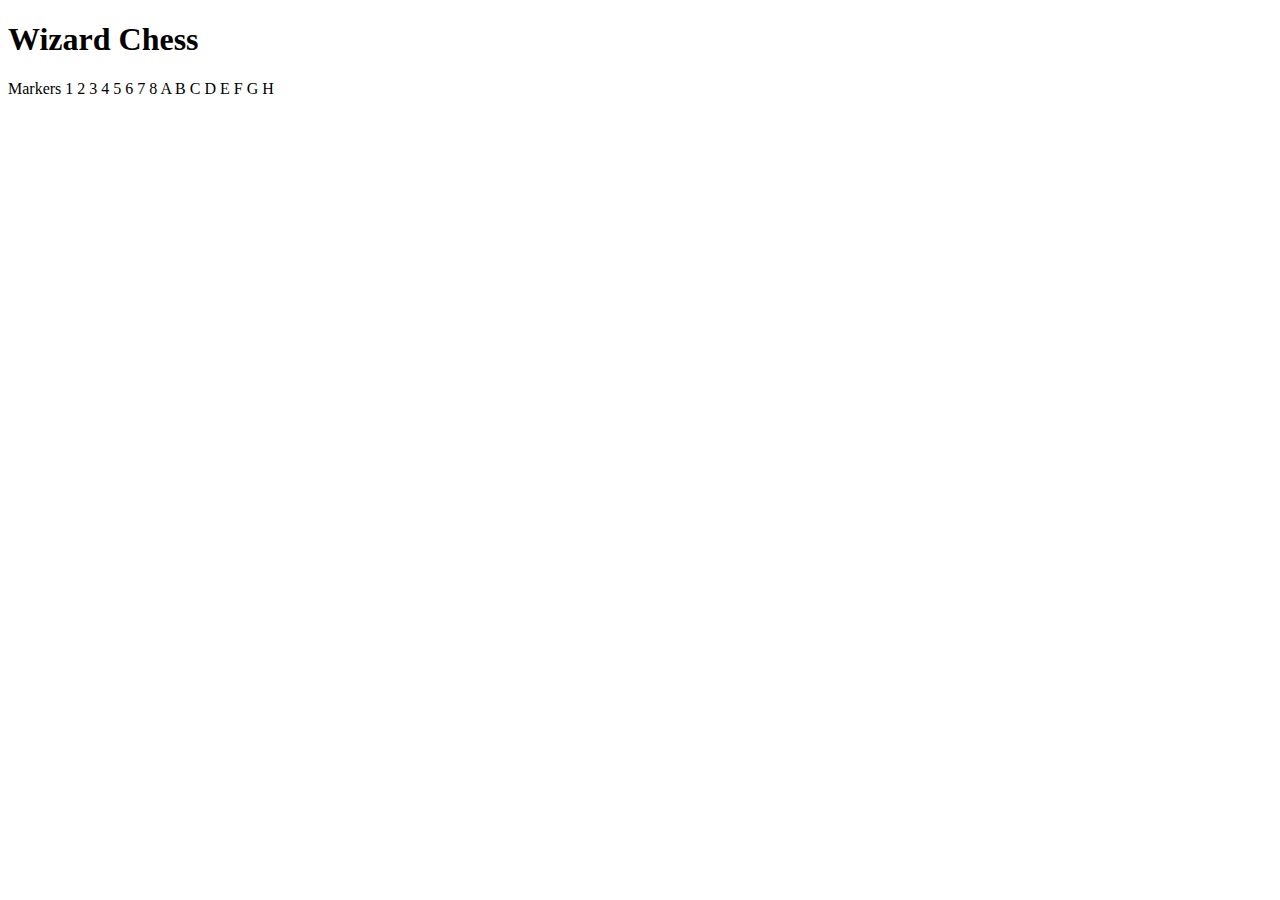
==== index.html @ 1c6ef61f "Modified link" ====
<!DOCTYPE html>
<html>
  <head>
    <meta charset="utf-8">
    <link rel="stylesheet" type:"stylesheet" href="css/styles.css">
    <title>Chessboard</title>
  </head>
  <body>
    <table="board">
    <caption><h1>Wizard Chess</h1></caption>
    <thead>
      <tr>
        <th>Markers</th>
        <th>1</th>
        <th>2</th>
        <th>3</th>
        <th>4</th>
        <th>5</th>
        <th>6</th>
        <th>7</th>
        <th>8</th>
      </tr>
    </thead>
    <tbody>
      <tr>
        <th>A</th>
        <td class="aqua"></td>
        <td class="sky"></td>
        <td class="aqua"></td>
        <td class="sky"></td>
        <td class="aqua"></td>
        <td class="sky"></td>
        <td class="aqua"></td>
        <td class="sky"></td>
      </tr>
      <tr>
        <th>B</th>
        <td class="sky"></td>
        <td class="aqua"></td>
        <td class="sky"></td>
        <td class="aqua"></td>
        <td class="sky"></td>
        <td class="aqua"></td>
        <td class="sky"></td>
        <td class="aqua"></td>
      </tr>
      <tr>
        <th>C</th>
        <td class="aqua"></td>
        <td class="sky"></td>
        <td class="aqua"></td>
        <td class="sky"></td>
        <td class="aqua"></td>
        <td class="sky"></td>
        <td class="aqua"></td>
        <td class="sky"></td>
      </tr>
      <tr>
        <th>D</th>
        <td class="sky"></td>
        <td class="aqua"></td>
        <td class="sky"></td>
        <td class="aqua"></td>
        <td class="sky"></td>
        <td class="aqua"></td>
        <td class="sky"></td>
        <td class="aqua"></td>
      </tr>
      <tr>
        <th>E</th>
        <td class="aqua"></td>
        <td class="sky"></td>
        <td class="aqua"></td>
        <td class="sky"></td>
        <td class="aqua"></td>
        <td class="sky"></td>
        <td class="aqua"></td>
        <td class="sky"></td>
      </tr>
      <tr>
        <th>F</th>
        <td class="sky"></td>
        <td class="aqua"></td>
        <td class="sky"></td>
        <td class="aqua"></td>
        <td class="sky"></td>
        <td class="aqua"></td>
        <td class="sky"></td>
        <td class="aqua"></td>
      </tr>
      <tr>
        <th>G</th>
        <td class="aqua"></td>
        <td class="sky"></td>
        <td class="aqua"></td>
        <td class="sky"></td>
        <td class="aqua"></td>
        <td class="sky"></td>
        <td class="aqua"></td>
        <td class="sky"></td>
      </tr>
      <tr>
        <th>H</th>
        <td class="sky"></td>
        <td class="aqua"></td>
        <td class="sky"></td>
        <td class="aqua"></td>
        <td class="sky"></td>
        <td class="aqua"></td>
        <td class="sky"></td>
        <td class="aqua"></td>
      </tr>
    </table>
  </tbody>



  </body>
</html>
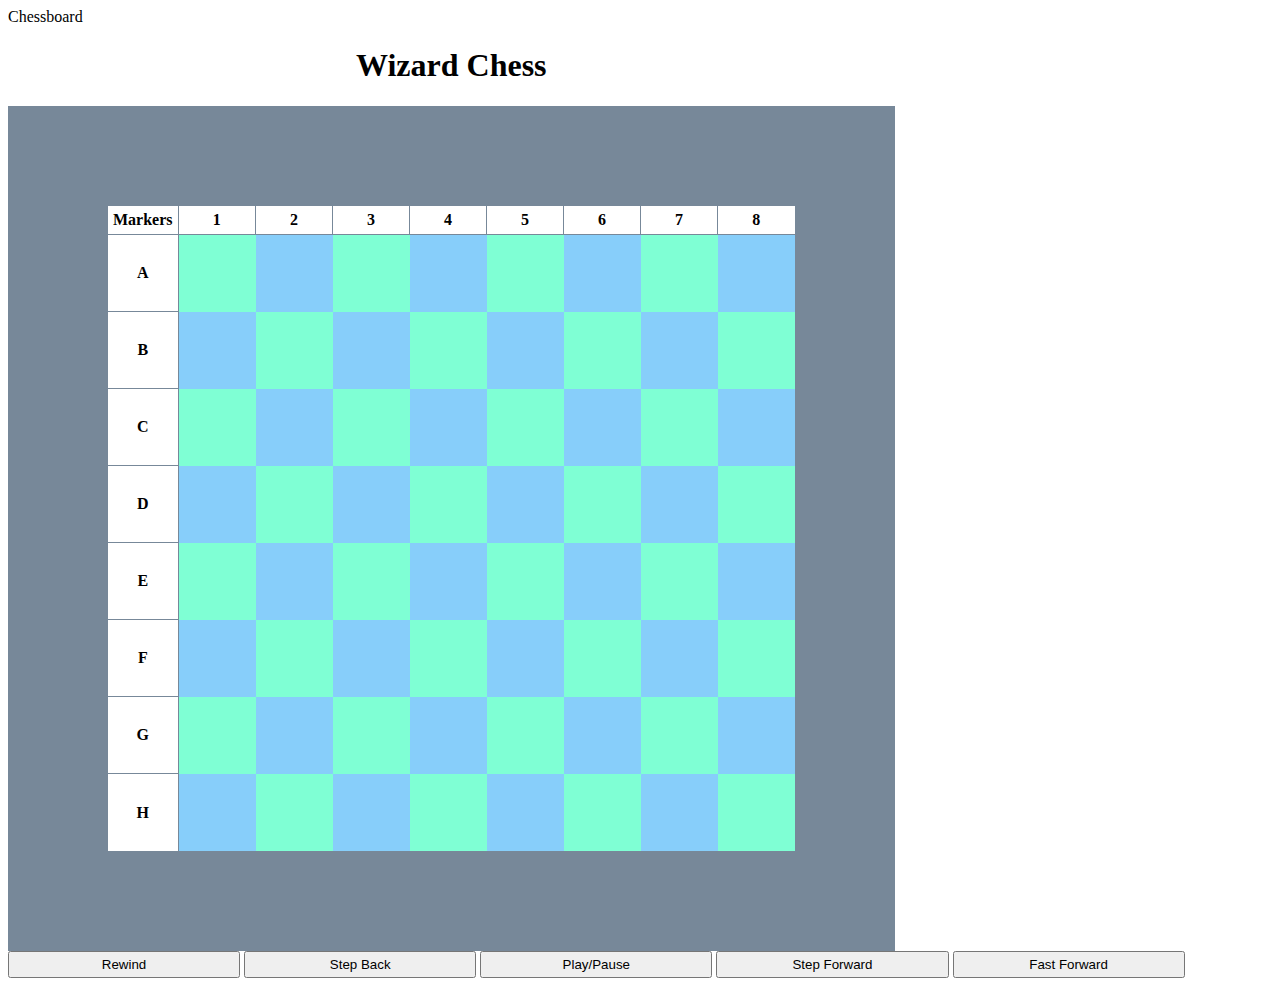
==== commit 7abdf330: "new link" ====
--- a/index.html
+++ b/index.html
@@ -2,11 +2,12 @@
 <html>
   <head>
     <meta charset="utf-8">
-    <link rel="stylesheet" type:"stylesheet" href="css/styles.css">
+    <link rel="stylesheet" href="css/madmen.css">
+    <link rel=""
     <title>Chessboard</title>
   </head>
   <body>
-    <table="board">
+    <table class="board">
     <caption><h1>Wizard Chess</h1></caption>
     <thead>
       <tr>
@@ -110,9 +111,13 @@
         <td class="sky"></td>
         <td class="aqua"></td>
       </tr>
+    </tbody>
     </table>
-  </tbody>
-
+<button class="button" id="rewind" type="button">Rewind</button>
+<button class="button" id="step_back" type="button">Step Back</button>
+<button class="button" id="play_pause" type="button">Play/Pause</button>
+<button class="button" id="step_foward" type="button">Step Forward</button>
+<button class="button" id="fast_foward" type="button">Fast Forward</button>
 
 
   </body>
--- a/css/madmen.css
+++ b/css/madmen.css
@@ -0,0 +1,24 @@
+.board {
+    border:100px solid lightslategrey;
+    border-collapse:collapse;
+    padding:5px;
+}
+.board th {
+    border:1px solid lightslategrey;
+    padding:5px;
+}
+.board td {
+    border:0px
+    padding:5px;
+ width: 75px;
+ height: 75px;
+}
+.aqua {
+ background-color: aquamarine;
+}
+.sky {
+ background-color: lightskyblue;
+}
+.button {
+   width: 17.41em;  height: 2em;
+ }
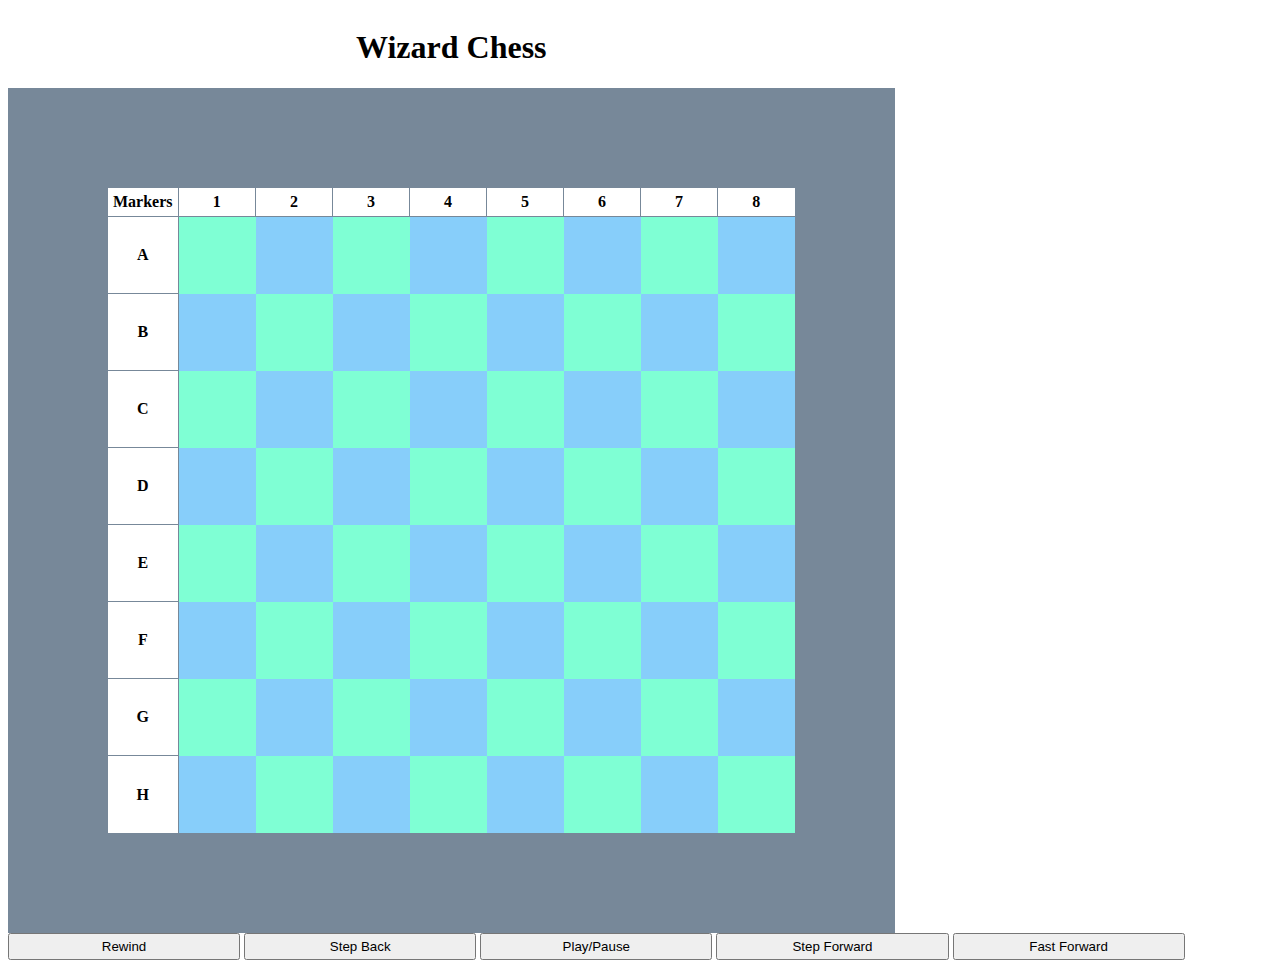
==== commit 2b8dba7b: "Changed links in index" ====
--- a/index.html
+++ b/index.html
@@ -3,7 +3,9 @@
   <head>
     <meta charset="utf-8">
     <link rel="stylesheet" href="css/madmen.css">
-    <link rel=""
+    <script src="js/main.js"</script>
+      <link rel="text" href="tests.html">
+      <script src="tests.js"</script>
     <title>Chessboard</title>
   </head>
   <body>
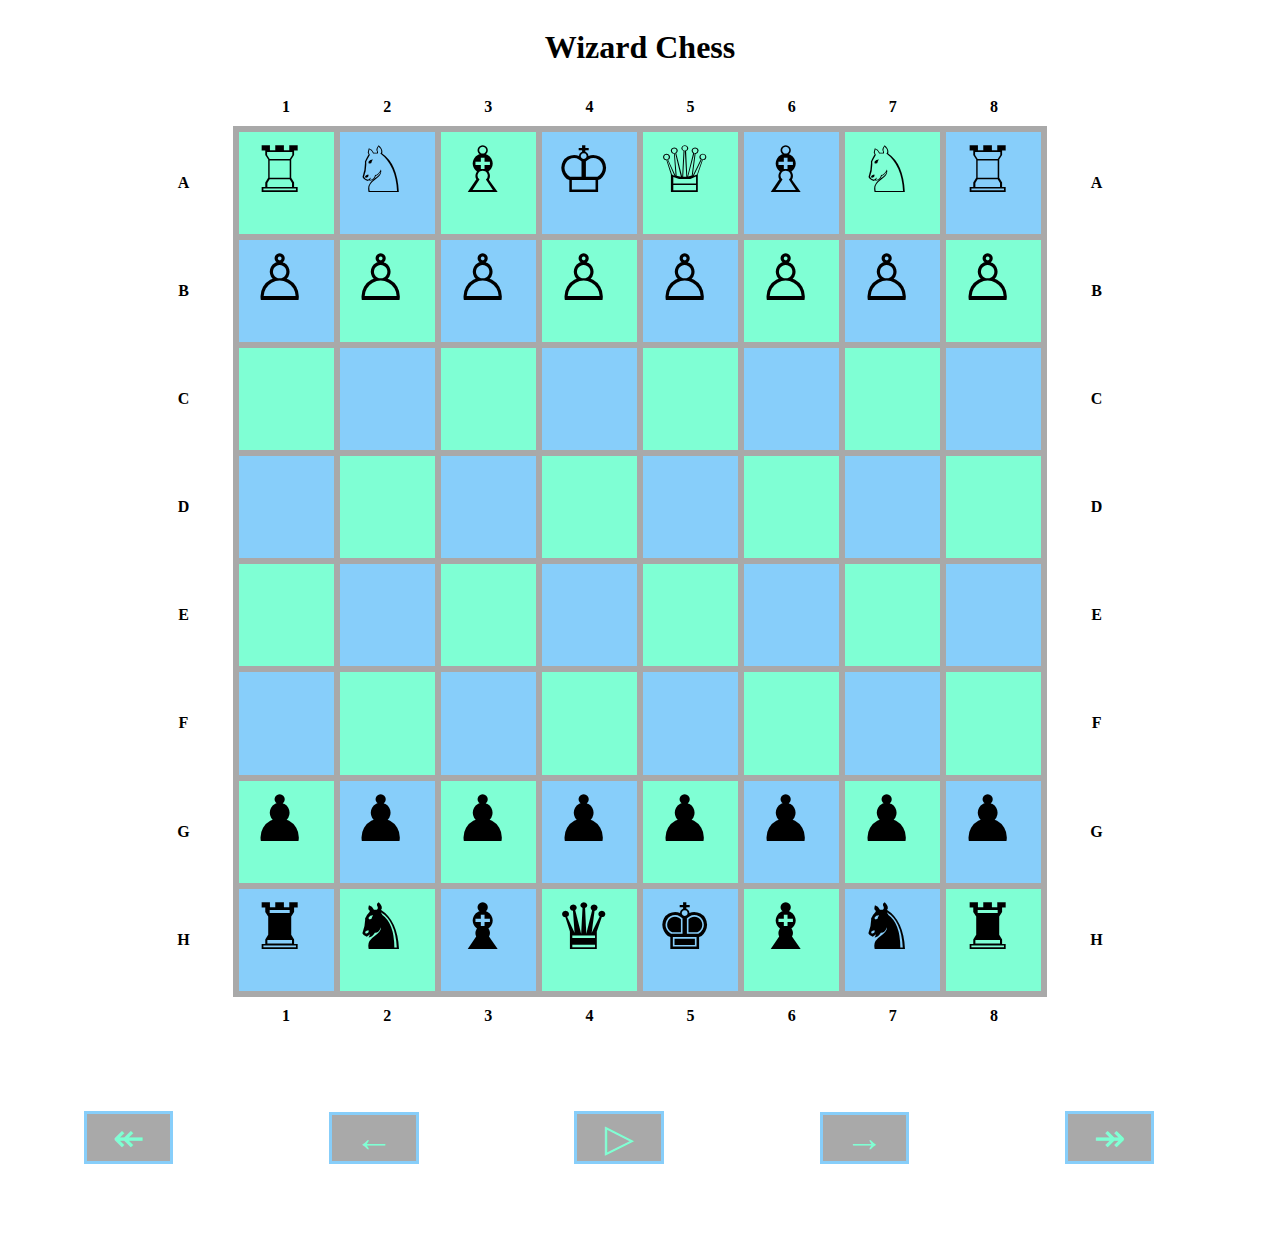
==== commit 1942adb3: "changed th size" ====
--- a/index.html
+++ b/index.html
@@ -3,49 +3,52 @@
   <head>
     <meta charset="utf-8">
     <link rel="stylesheet" href="css/madmen.css">
-    <script src="js/main.js"</script>
       <link rel="text" href="tests.html">
       <script src="tests.js"</script>
+      <script src="js/main.js"</script>
     <title>Chessboard</title>
   </head>
   <body>
+    <main class="container">
     <table class="board">
     <caption><h1>Wizard Chess</h1></caption>
     <thead>
       <tr>
-        <th>Markers</th>
-        <th>1</th>
-        <th>2</th>
-        <th>3</th>
-        <th>4</th>
-        <th>5</th>
-        <th>6</th>
-        <th>7</th>
-        <th>8</th>
+        <th></th>
+        <th class="numbers">1</th>
+        <th class="numbers">2</th>
+        <th class="numbers">3</th>
+        <th class="numbers">4</th>
+        <th class="numbers">5</th>
+        <th class="numbers">6</th>
+        <th class="numbers">7</th>
+        <th class="numbers">8</th>
       </tr>
     </thead>
     <tbody>
       <tr>
         <th>A</th>
-        <td class="aqua"></td>
-        <td class="sky"></td>
-        <td class="aqua"></td>
-        <td class="sky"></td>
-        <td class="aqua"></td>
-        <td class="sky"></td>
-        <td class="aqua"></td>
-        <td class="sky"></td>
+        <td class="aqua wR"></td>
+        <td class="sky wN"></td>
+        <td class="aqua wB"></td>
+        <td class="sky wQ"></td>
+        <td class="aqua wK"></td>
+        <td class="sky wB"></td>
+        <td class="aqua wN"></td>
+        <td class="sky wR"></td>
+        <th>A</th>
       </tr>
       <tr>
         <th>B</th>
-        <td class="sky"></td>
-        <td class="aqua"></td>
-        <td class="sky"></td>
-        <td class="aqua"></td>
-        <td class="sky"></td>
-        <td class="aqua"></td>
-        <td class="sky"></td>
-        <td class="aqua"></td>
+        <td class="sky wP"></td>
+        <td class="aqua wP"></td>
+        <td class="sky wP"></td>
+        <td class="aqua wP"></td>
+        <td class="sky wP"></td>
+        <td class="aqua wP"></td>
+        <td class="sky wP"></td>
+        <td class="aqua wP"></td>
+        <th>B</th>
       </tr>
       <tr>
         <th>C</th>
@@ -57,6 +60,7 @@
         <td class="sky"></td>
         <td class="aqua"></td>
         <td class="sky"></td>
+        <th>C</th>
       </tr>
       <tr>
         <th>D</th>
@@ -68,6 +72,7 @@
         <td class="aqua"></td>
         <td class="sky"></td>
         <td class="aqua"></td>
+        <th>D</th>
       </tr>
       <tr>
         <th>E</th>
@@ -79,6 +84,7 @@
         <td class="sky"></td>
         <td class="aqua"></td>
         <td class="sky"></td>
+        <th>E</th>
       </tr>
       <tr>
         <th>F</th>
@@ -90,36 +96,51 @@
         <td class="aqua"></td>
         <td class="sky"></td>
         <td class="aqua"></td>
+        <th>F</th>
       </tr>
       <tr>
         <th>G</th>
-        <td class="aqua"></td>
-        <td class="sky"></td>
-        <td class="aqua"></td>
-        <td class="sky"></td>
-        <td class="aqua"></td>
-        <td class="sky"></td>
-        <td class="aqua"></td>
-        <td class="sky"></td>
+        <td class="aqua bP"></td>
+        <td class="sky bP"></td>
+        <td class="aqua bP"></td>
+        <td class="sky bP"></td>
+        <td class="aqua bP"></td>
+        <td class="sky bP"></td>
+        <td class="aqua bP"></td>
+        <td class="sky bP"></td>
+        <th>G</th>
       </tr>
       <tr>
         <th>H</th>
-        <td class="sky"></td>
-        <td class="aqua"></td>
-        <td class="sky"></td>
-        <td class="aqua"></td>
-        <td class="sky"></td>
-        <td class="aqua"></td>
-        <td class="sky"></td>
-        <td class="aqua"></td>
+        <td class="sky bR"></td>
+        <td class="aqua bN"></td>
+        <td class="sky bB"></td>
+        <td class="aqua bK"></td>
+        <td class="sky bQ"></td>
+        <td class="aqua bB"></td>
+        <td class="sky bN"></td>
+        <td class="aqua bR"></td>
+        <th>H</th>
+      </tr>
+      <tr>
+        <th></th>
+        <th class="numbers">1</th>
+        <th class="numbers">2</th>
+        <th class="numbers">3</th>
+        <th class="numbers">4</th>
+        <th class="numbers">5</th>
+        <th class="numbers">6</th>
+        <th class="numbers">7</th>
+        <th class="numbers">8</th>
       </tr>
     </tbody>
     </table>
-<button class="button" id="rewind" type="button">Rewind</button>
-<button class="button" id="step_back" type="button">Step Back</button>
-<button class="button" id="play_pause" type="button">Play/Pause</button>
-<button class="button" id="step_foward" type="button">Step Forward</button>
-<button class="button" id="fast_foward" type="button">Fast Forward</button>
+  </main>
+<button class="button" id="rewind" type="button">&#8606;</button>
+<button class="button" id="step_back" type="button">&#8592;</button>
+<button class="button" id="play_pause" type="button">&#9655;</button>
+<button class="button" id="step_foward" type="button">&#8594;</button>
+<button class="button" id="fast_foward" type="button">&#8608;</button>
 
 
   </body>
--- a/css/madmen.css
+++ b/css/madmen.css
@@ -1,24 +1,86 @@
+main.container {
+  margin: 0 10%;
+}
+table {
+  width:100%;
+  border-collapse: collapse;
+}
+.numbers {
+  padding-bottom: 10px;
+  padding-top: 10px;
+}
 .board {
-    border:100px solid lightslategrey;
     border-collapse:collapse;
     padding:5px;
 }
-.board th {
-    border:1px solid lightslategrey;
-    padding:5px;
+.wR::before {
+  content: "\2656";
+  position: absolute;
 }
-.board td {
-    border:0px
-    padding:5px;
- width: 75px;
- height: 75px;
+.wN::before {
+  content: "\2658";
+  position: absolute;
+}
+.wB::before {
+  content: "\2657";
+  position: absolute;
+}
+.wQ::before {
+  content: "\2654";
+  position: absolute;
+}
+.wK::before {
+  content: "\2655";
+  position: absolute;
+}
+.wP::before {
+  content: "\2659";
+  position: absolute;
+}
+.bR::before {
+  content: "\265c";
+  position: absolute;
+}
+.bN::before {
+  content: "\265e";
+  position: absolute;
+}
+.bB::before {
+  content: "\265d";
+  position: absolute;
+}
+.bK::before {
+  content: "\265b";
+  position: absolute;
+}
+.bQ::before {
+  content: "\265a";
+  position: absolute;
+}
+.bP::before {
+  content: "\265f";
+  position: absolute;
+}
+td {
+    border:0.1em solid darkgray;
+    width:10%;
+    padding-bottom: 10%;
 }
 .aqua {
  background-color: aquamarine;
+ font-size: 5vw;
+ padding-left: 1vw;
 }
 .sky {
  background-color: lightskyblue;
+ font-size: 5vw;
+ padding-left: 1vw;
 }
 .button {
-   width: 17.41em;  height: 2em;
- }
+   width: 7vw;
+   color: aquamarine;
+   font-size: 3vw;
+   margin: 6%;
+   background-color: darkgray;
+   border: 0.1em solid lightskyblue;
+}
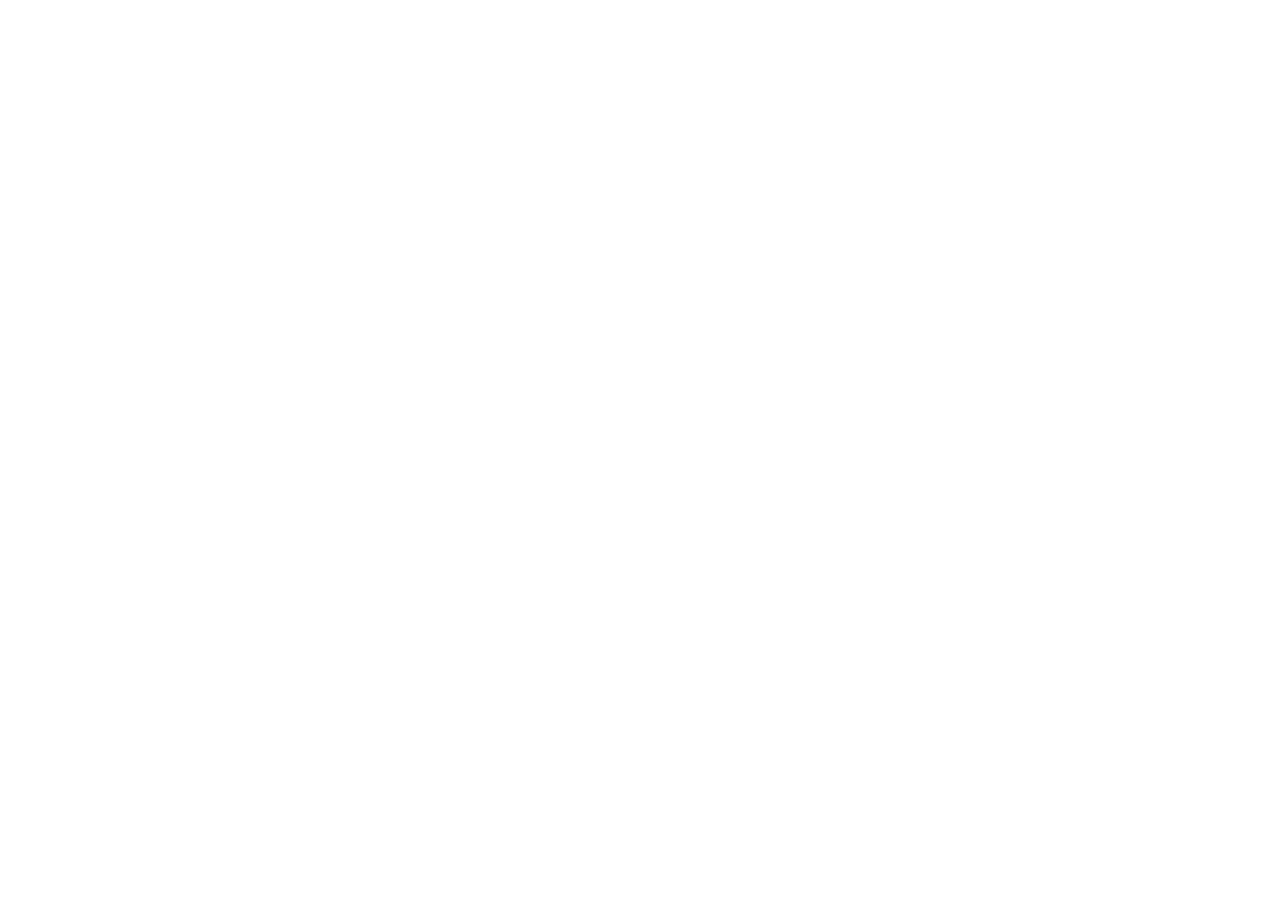
==== commit a619eba7: "added some classes" ====
--- a/index.html
+++ b/index.html
@@ -6,6 +6,7 @@
       <link rel="text" href="tests.html">
       <script src="tests.js"</script>
       <script src="js/main.js"</script>
+      <script src="js/controllers.js"</script>
     <title>Chessboard</title>
   </head>
   <body>
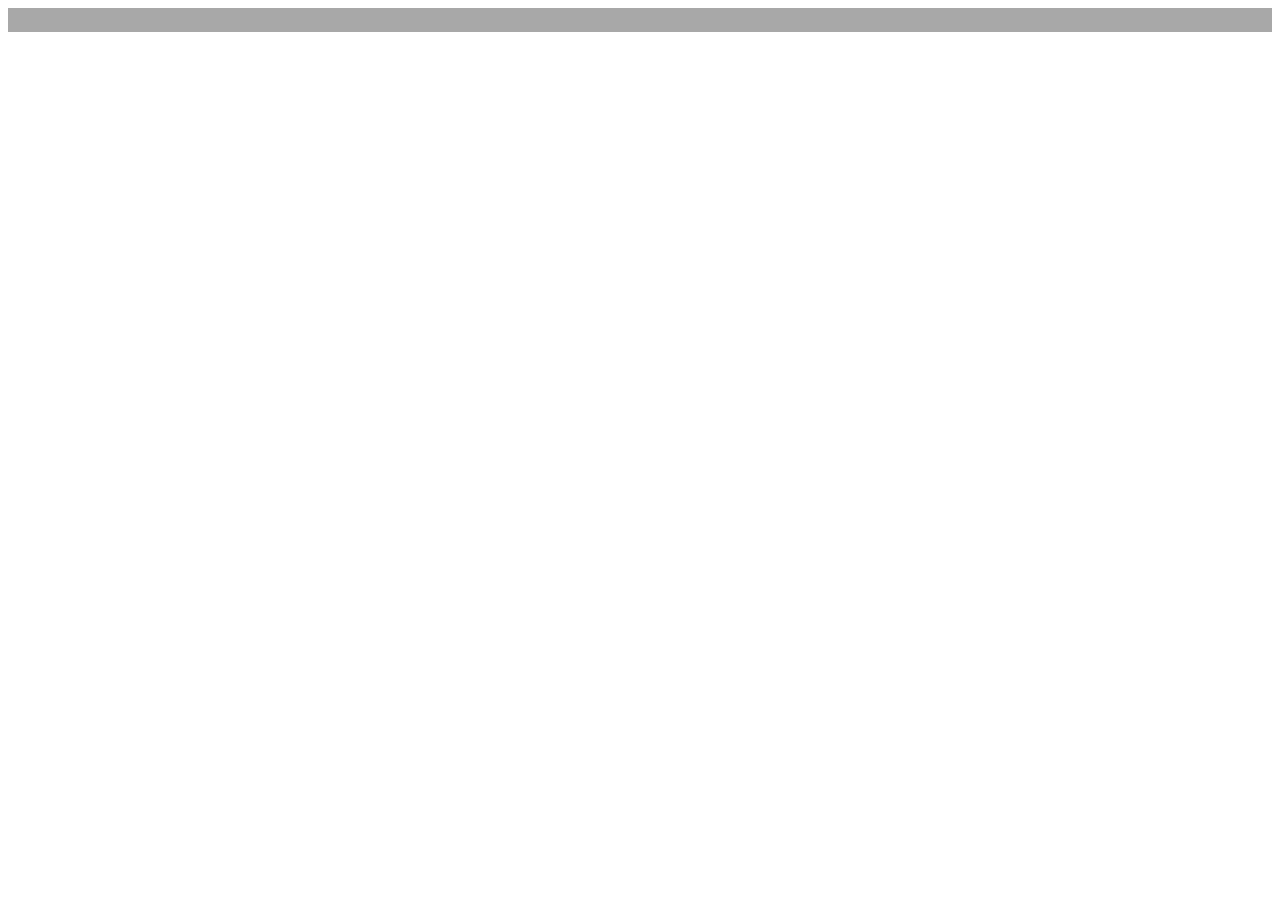
==== commit f4edd806: "links" ====
--- a/index.html
+++ b/index.html
@@ -3,10 +3,10 @@
   <head>
     <meta charset="utf-8">
     <link rel="stylesheet" href="css/madmen.css">
-      <link rel="text" href="tests.html">
-      <script src="tests.js"</script>
+      <!-- <link rel="text" href="tests.html"> -->
+      <!-- <script src="tests.js"</script> -->
       <script src="js/main.js"</script>
-      <script src="js/controllers.js"</script>
+      <!-- <script src="js/controllers.js"</script> -->
     <title>Chessboard</title>
   </head>
   <body>
@@ -142,6 +142,8 @@
 <button class="button" id="play_pause" type="button">&#9655;</button>
 <button class="button" id="step_foward" type="button">&#8594;</button>
 <button class="button" id="fast_foward" type="button">&#8608;</button>
+<script src="https://ajax.googleapis.com/ajax/libs/jquery/1.11.3/jquery.min.js"></script>
+       <script>window.jQuery || document.write('<script src="js/vendor/jquery-1.11.3.min.js"><\/script>')</script>
 
 
   </body>
--- a/css/madmen.css
+++ b/css/madmen.css
@@ -1,3 +1,16 @@
+body {
+  background-image: url(http://images.uncyc.org/ja/7/71/Chess-cat.jpg);
+  border: 1vw solid darkgrey;
+}
+caption {
+  font-family: fantasy;
+  color: hotpink;
+}
+th {
+  color: hotpink;
+  font-family: fantasy;
+  font-style: bold;
+}
 main.container {
   margin: 0 10%;
 }
